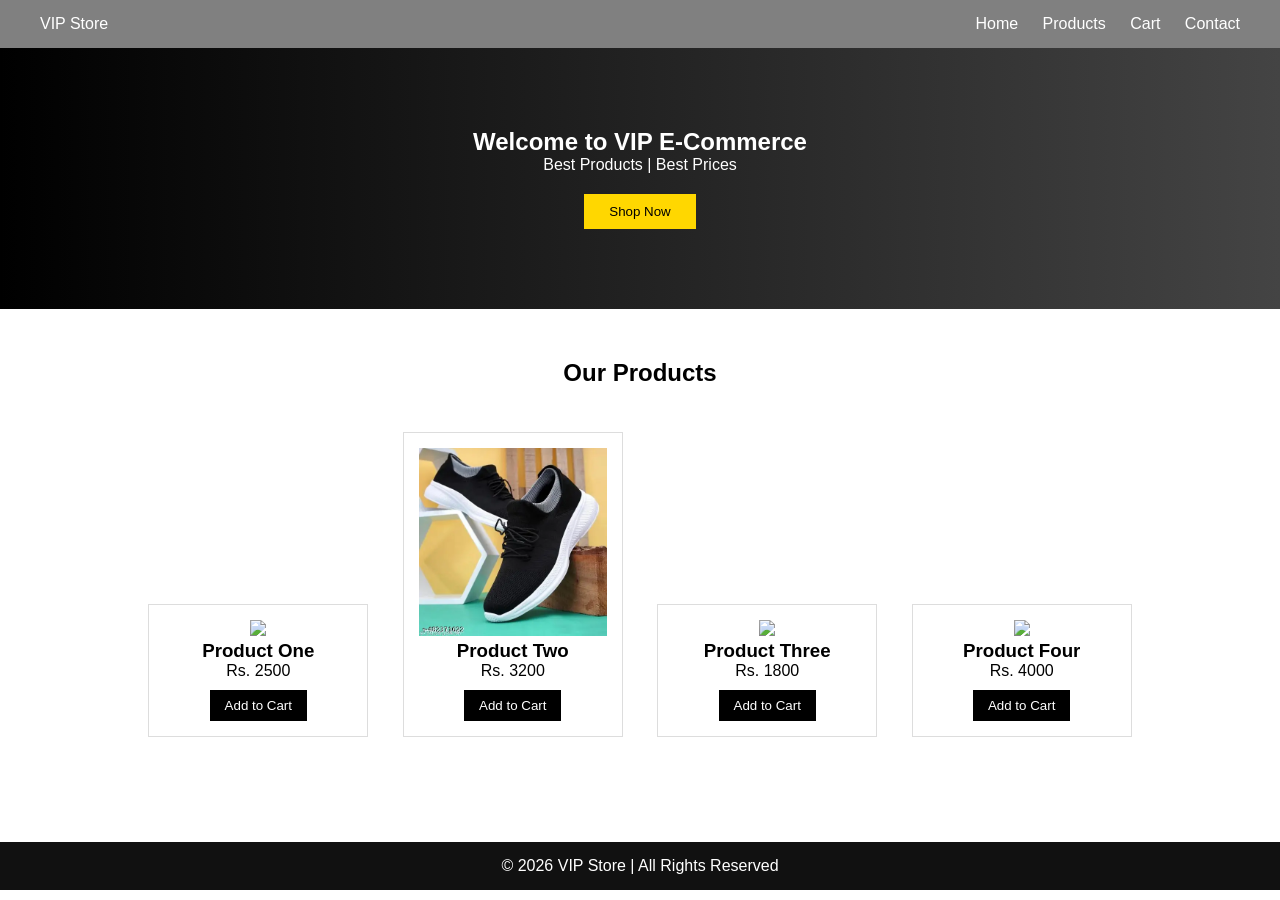
==== index.html @ 9b010ae2 "commers" ====
<!DOCTYPE html>
<html lang="en">
<head>
    <meta charset="UTF-8">
    <title>VIP E-Commerce Store</title>
    <link rel="stylesheet" href="style.css">
    <link rel="stylesheet" href="e-commerce.css">
</head>
<body>


<header>
    <div class="logo">VIP Store</div>
    <nav>
        <a href="#">Home</a>
        <a href="#">Products</a>
        <a href="#">Cart</a>
        <a href="#">Contact</a>
    </nav>
</header>


<section class="hero">
    <h1>Welcome to VIP E-Commerce</h1>
    <p>Best Products | Best Prices</p>
    <button>Shop Now</button>
</section>


<section class="products">
    <h2>Our Products</h2>

    <div class="product-box">
        <img src="./watch.jfif">
        <h3>Product One</h3>
        <p>Rs. 2500</p>
        <button onclick="addToCart()">Add to Cart</button>
    </div>

    <div class="product-box">
        <img src="./shooes.webp">
        <h3>Product Two</h3>
        <p>Rs. 3200</p>
        <button onclick="addToCart()">Add to Cart</button>
    </div>

    <div class="product-box">
        <img src="./perfume1.jfif">
        <h3>Product Three</h3>
        <p>Rs. 1800</p>
        <button onclick="addToCart()">Add to Cart</button>
    </div>

    <div class="product-box">
        <img src="./airpods1.jfif">
        <h3>Product Four</h3>
        <p>Rs. 4000</p>
        <button onclick="addToCart()">Add to Cart</button>
    </div>
</section>


<footer>
    <p>© 2026 VIP Store | All Rights Reserved</p>
</footer>

<script src="script.js"></script>
</body>
</html>
---- style.css ----
* {
    margin: 0;
    padding: 0;
    box-sizing: border-box;
    font-family: Arial;
}


header {
    background: gray;
    color: white;
    padding: 15px 40px;
    display: flex;
    justify-content: space-between;
    align-items: center;
}

header nav a {
    color: white;
    margin-left: 20px;
    text-decoration: none;
}

.hero {
    background: linear-gradient(to right, #000, #444);
    color: white;
    text-align: center;
    padding: 80px 20px;
}

.hero button {
    padding: 10px 25px;
    background: gold;
    border: none;
    margin-top: 20px;
    cursor: pointer;
}

.products {
    padding: 50px;
    text-align: center;
}

.products h2 {
    margin-bottom: 30px;
}

.product-box {
    display: inline-block;
    width: 220px;
    border: 1px solid #ddd;
    margin: 15px;
    padding: 15px;
}

.product-box img {
    width: 100%;
}

.product-box button {
    background: black;
    color: white;
    padding: 8px 15px;
    border: none;
    margin-top: 10px;
    cursor: pointer;
}

footer {
    background: #111;
    color: white;
    text-align: center;
    padding: 15px;
    margin-top: 40px;
}
---- e-commerce.css ----
* {
    margin: 0;
    padding: 0;
    box-sizing: border-box;
    font-family: Arial;
}


header {
    background: gray;
    color: white;
    padding: 15px 40px;
    display: flex;
    justify-content: space-between;
    align-items: center;
}

header nav a {
    color: white;
    margin-left: 20px;
    text-decoration: none;
}

.hero {
    background: linear-gradient(to right, #000, #444);
    color: white;
    text-align: center;
    padding: 80px 20px;
}

.hero button {
    padding: 10px 25px;
    background: gold;
    border: none;
    margin-top: 20px;
    cursor: pointer;
}

.products {
    padding: 50px;
    text-align: center;
}

.products h2 {
    margin-bottom: 30px;
}

.product-box {
    display: inline-block;
    width: 220px;
    border: 1px solid #ddd;
    margin: 15px;
    padding: 15px;
}

.product-box img {
    width: 100%;
}

.product-box button {
    background: black;
    color: white;
    padding: 8px 15px;
    border: none;
    margin-top: 10px;
    cursor: pointer;
}

footer {
    background: #111;
    color: white;
    text-align: center;
    padding: 15px;
    margin-top: 40px;
}
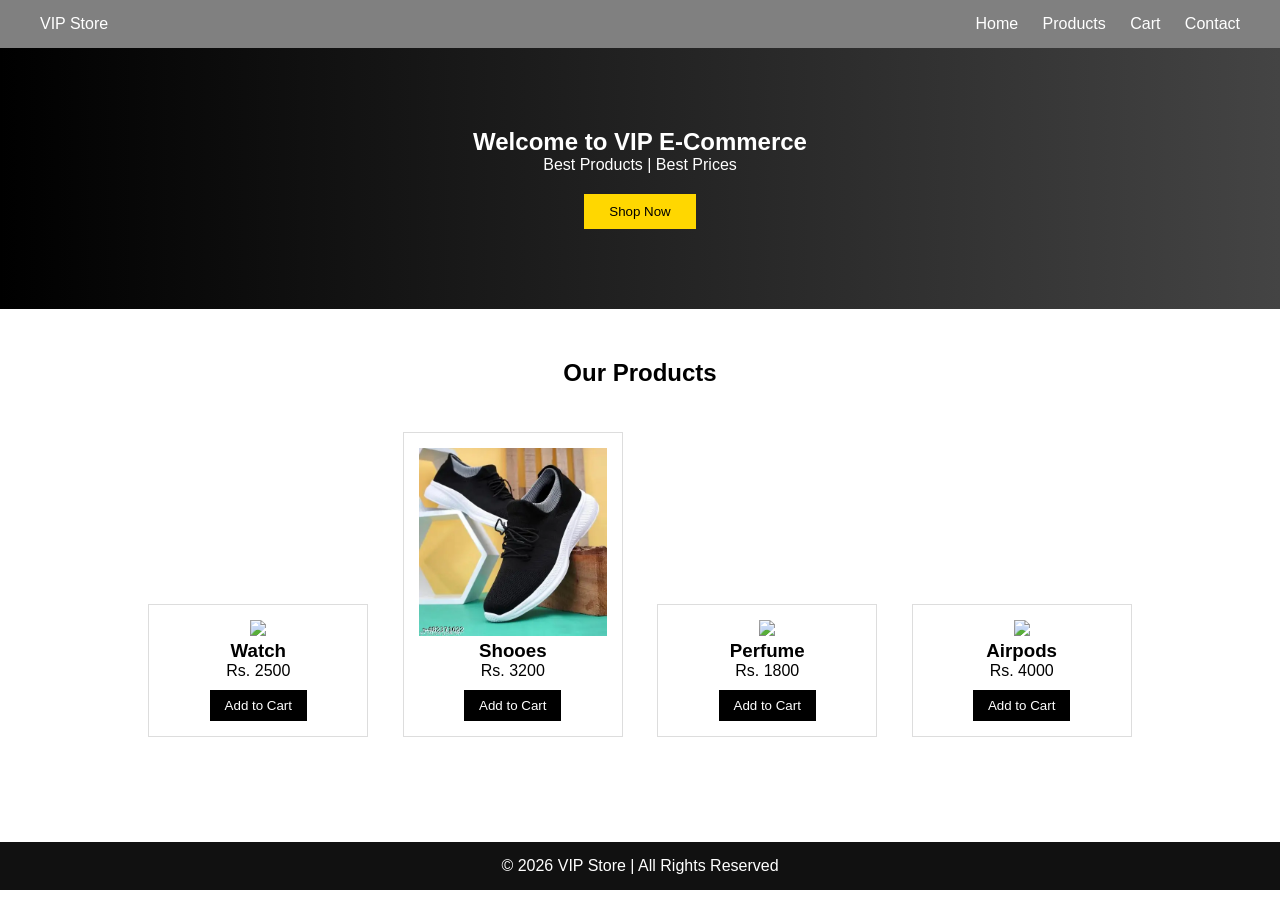
==== commit 57cc0a83: "e-commers" ====
--- a/index.html
+++ b/index.html
@@ -31,29 +31,29 @@
     <h2>Our Products</h2>
 
     <div class="product-box">
-        <img src="./watch.jfif">
-        <h3>Product One</h3>
+        <img src="..//watch.jfif">
+        <h3>Watch</h3>
         <p>Rs. 2500</p>
         <button onclick="addToCart()">Add to Cart</button>
     </div>
 
     <div class="product-box">
         <img src="./shooes.webp">
-        <h3>Product Two</h3>
+        <h3>Shooes</h3>
         <p>Rs. 3200</p>
         <button onclick="addToCart()">Add to Cart</button>
     </div>
 
     <div class="product-box">
-        <img src="./perfume1.jfif">
-        <h3>Product Three</h3>
+        <img src="..//perfume2.jfif">
+        <h3>Perfume</h3>
         <p>Rs. 1800</p>
         <button onclick="addToCart()">Add to Cart</button>
     </div>
 
     <div class="product-box">
-        <img src="./airpods1.jfif">
-        <h3>Product Four</h3>
+        <img src="..//airpods.jfif">
+        <h3>Airpods</h3>
         <p>Rs. 4000</p>
         <button onclick="addToCart()">Add to Cart</button>
     </div>
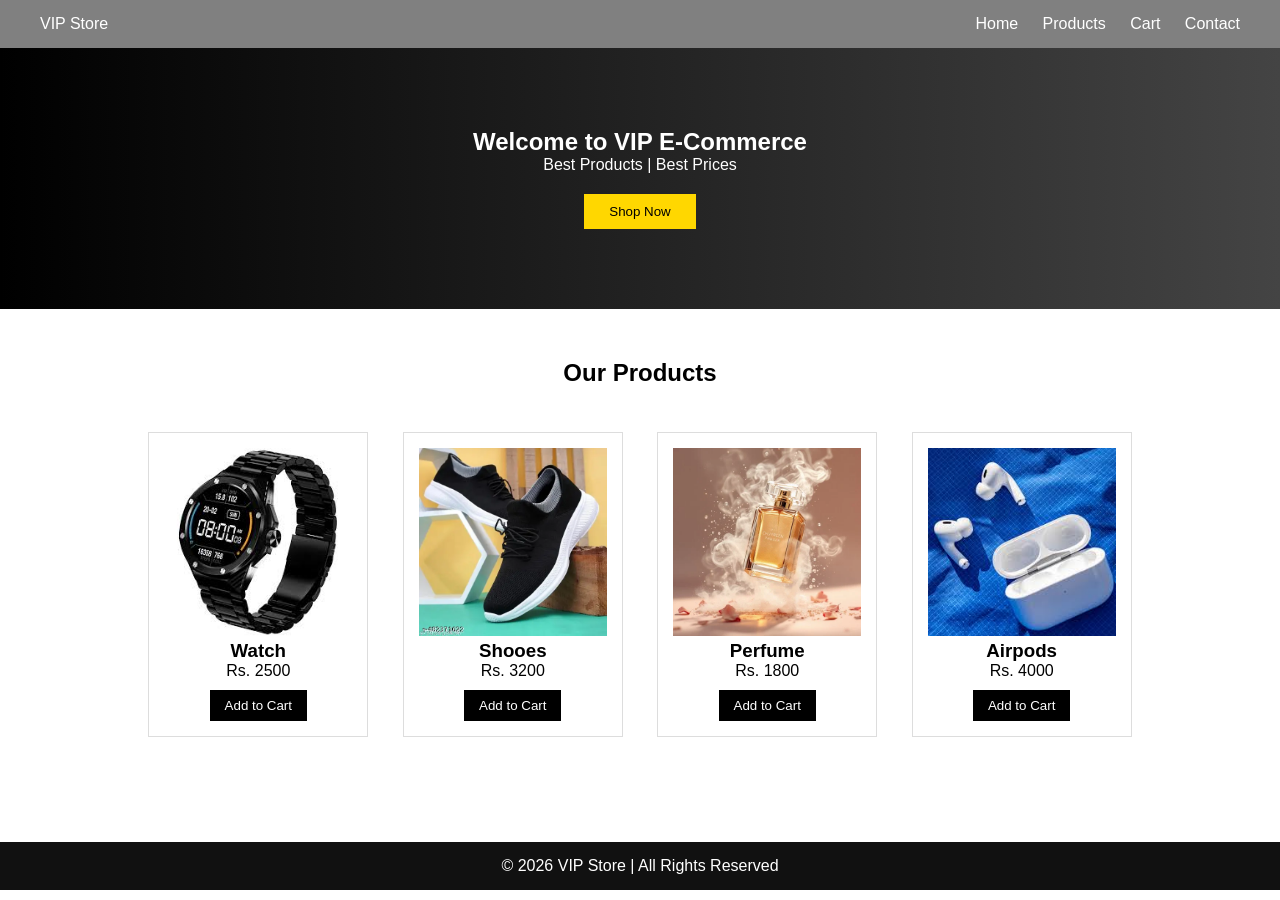
==== commit dd2ab97c: "e-commers" ====
--- a/index.html
+++ b/index.html
@@ -31,7 +31,7 @@
     <h2>Our Products</h2>
 
     <div class="product-box">
-        <img src="..//watch.jfif">
+        <img src="./watch.png">
         <h3>Watch</h3>
         <p>Rs. 2500</p>
         <button onclick="addToCart()">Add to Cart</button>
@@ -45,14 +45,14 @@
     </div>
 
     <div class="product-box">
-        <img src="..//perfume2.jfif">
+        <img src="./elegant-perfume-bottle-stockcake.webp">
         <h3>Perfume</h3>
         <p>Rs. 1800</p>
         <button onclick="addToCart()">Add to Cart</button>
     </div>
 
     <div class="product-box">
-        <img src="..//airpods.jfif">
+        <img src="./airpods.png">
         <h3>Airpods</h3>
         <p>Rs. 4000</p>
         <button onclick="addToCart()">Add to Cart</button>
